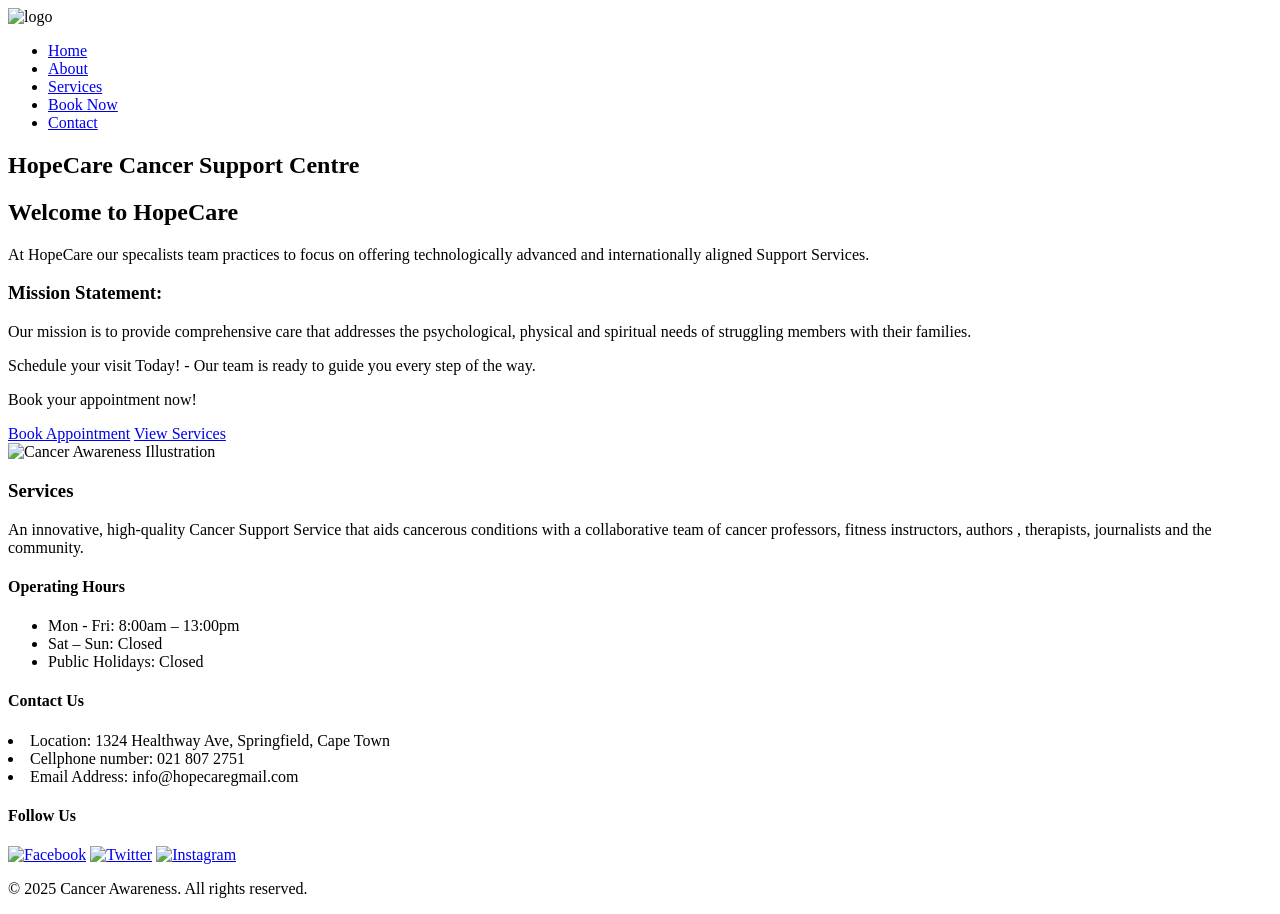
==== index.html @ 59524d58 "Update index.html" ====
<!-- NEW UPDATE* I have updated and made changes to my index page for part 2 to enhance the features and fuctionalities of the new CSS Style Sheet that has now been included. -->
<!DOCTYPE html>
<html lang = "en">
    <head>
<!-- NEW UPDATE* I changed the name of the titel from My Website to Cancer Medical Services-->
    <meta charset="UTF-8">
    <meta name="viewport" content="width=device-width, initial-scale=1.0">
    <meta name="referrer" content="strict-origin-when-cross-origin">
    <title>HopeCare Cancer Support & Awareness Centre</title> 
    <meta name = "description" content="HopeCare provides comprehensive psychological, physical, and spiritual support services for cancer patients and their families in Cape Town. Book your appointemnets today.">
    <meta name="keywords" content="Cancer support, Cancer Awareness, Oncology theory, Cnacer Treatment, Cape Town, HopeCare, Book Appointment">
    
<!-- NEW UPDATE* External CSS Style Sheet link added for PART 2-->
    <link rel="stylesheet" href="style.css">
    </head>
 <body>
<!-- NEW UPDATE* Navigation bar now consists of 5 Webpages which was previously 3 web pages. I have included two new pages which are the Service and Appointment page. -->
   <header class="navbar">
    <img class="logo-image" src="https://cdn-icons-png.flaticon.com/512/6559/6559752.png" alt="logo">
   <nav>
        <ul class="nav-links">
            <li><a href="index.html">Home</a></li>
            <li><a href="about.html">About</a></li>
            <li><a href="services.html">Services</a></li>
            <li><a href="appointment.html" class="nav-btn">Book Now</a></li>
            <li><a href="contact.html">Contact</a></li>
        </ul>
    </nav>
    </header>
<!-- NEW UPDATE* I have included selectors (Section / div / footer classes) into the index Content which was previously named the intro section. These selectors are linked to an external document for css styling.-->
<!-- Section class controls desktop Topography styling  and the layout structure of the faded-in animation of the content.-->
<!-- Div class controls the hero-contents Topography design and layout structure.-->
        <section class="hero fade-in">
         <div class=" hero-content">
            <h1> HopeCare Cancer Support Centre</h1>
             <h2>Welcome to HopeCare</h2>
             <p>At HopeCare our specalists team practices to focus on offering technologically advanced and internationally aligned Support Services.</p>
           <h3> Mission Statement:</h3>
              <p>Our mission is to provide comprehensive care that addresses the psychological, physical and spiritual needs of struggling members with their families.</p>
<!--NEW UPDATE* hero-subtitle controls the design of the subtitle.-->
            <p class="hero-subtitle "> Schedule your visit Today! - Our team is ready to guide you every step of the way.</p>
            <p>Book your appointment now!</p>
<!-- NEW UPDATE* Div class holds a button layout as well as the design of the two buttons when a user books an appointment or views services.-->
            <div class="buttons">
            <a href="appointment.html" class="btn primary">Book Appointment</a>
            <a href="#services" class="btn secondary">View Services</a>
            </div>
         </div>
<!-- NEW UPDATE* Div class controls the image.-->
         <div class="hero-image">
            <img src="https://cdn-icons-png.flaticon.com/512/11288/11288982.png" alt="Cancer Awareness Illustration">
         </div>
        </section>

<!-- NEW UPDATE* FOOTER  class has selectors for typography styling and the layout structure of the footer.-->
        <footer class="footer fade-in">
         <div class="footer-container">
         <div class="footer-section">
<!-- This is a small intro into the services page. -->
        <h3>Services</h3>
        <p>An innovative, high-quality Cancer Support Service that aids cancerous conditions with a collaborative team of cancer professors, fitness instructors, authors , therapists, journalists and the community. </p>
        </div>
        <div class="footer-section">
<!-- Displays the operating hours. -->
        <h4>Operating Hours</h4>
        <ul>
          <li>Mon - Fri: 8:00am – 13:00pm</li>
          <li>Sat – Sun: Closed</li>
          <li>Public Holidays: Closed</li>
        </ul>
      </div>
      <div class="footer-section">
<!-- Displays the location, cellphone number and email address. -->
        <h4>Contact Us</h4>
        <li> Location: 1324 Healthway Ave, Springfield, Cape Town</li>
        <li> Cellphone number: 021 807 2751</li>
        <li> Email Address: info@hopecaregmail.com</li>
      </div>
      <div class="footer-section">
<!-- Displays the social media links via visual icons. -->
        <h4>Follow Us</h4>
        <div class="social-icons">
          <a href="#"><img src="https://static.vecteezy.com/system/resources/previews/016/716/481/non_2x/facebook-icon-free-png.png" alt="Facebook"></a>
          <a href="#"><img src="https://static.vecteezy.com/system/resources/previews/018/930/745/original/twitter-logo-twitter-icon-transparent-free-free-png.png" alt="Twitter"></a>
          <a href="#"><img src="https://cdn-icons-png.flaticon.com/512/733/733558.png" alt="Instagram"></a>
        </div>
      </div>
    </div>
    <div class="footer-bottom">
      <p>© 2025 Cancer Awareness. All rights reserved.</p>
    </div>
  </footer>
  <script src = "script.js"></script>
 </body>
</html>
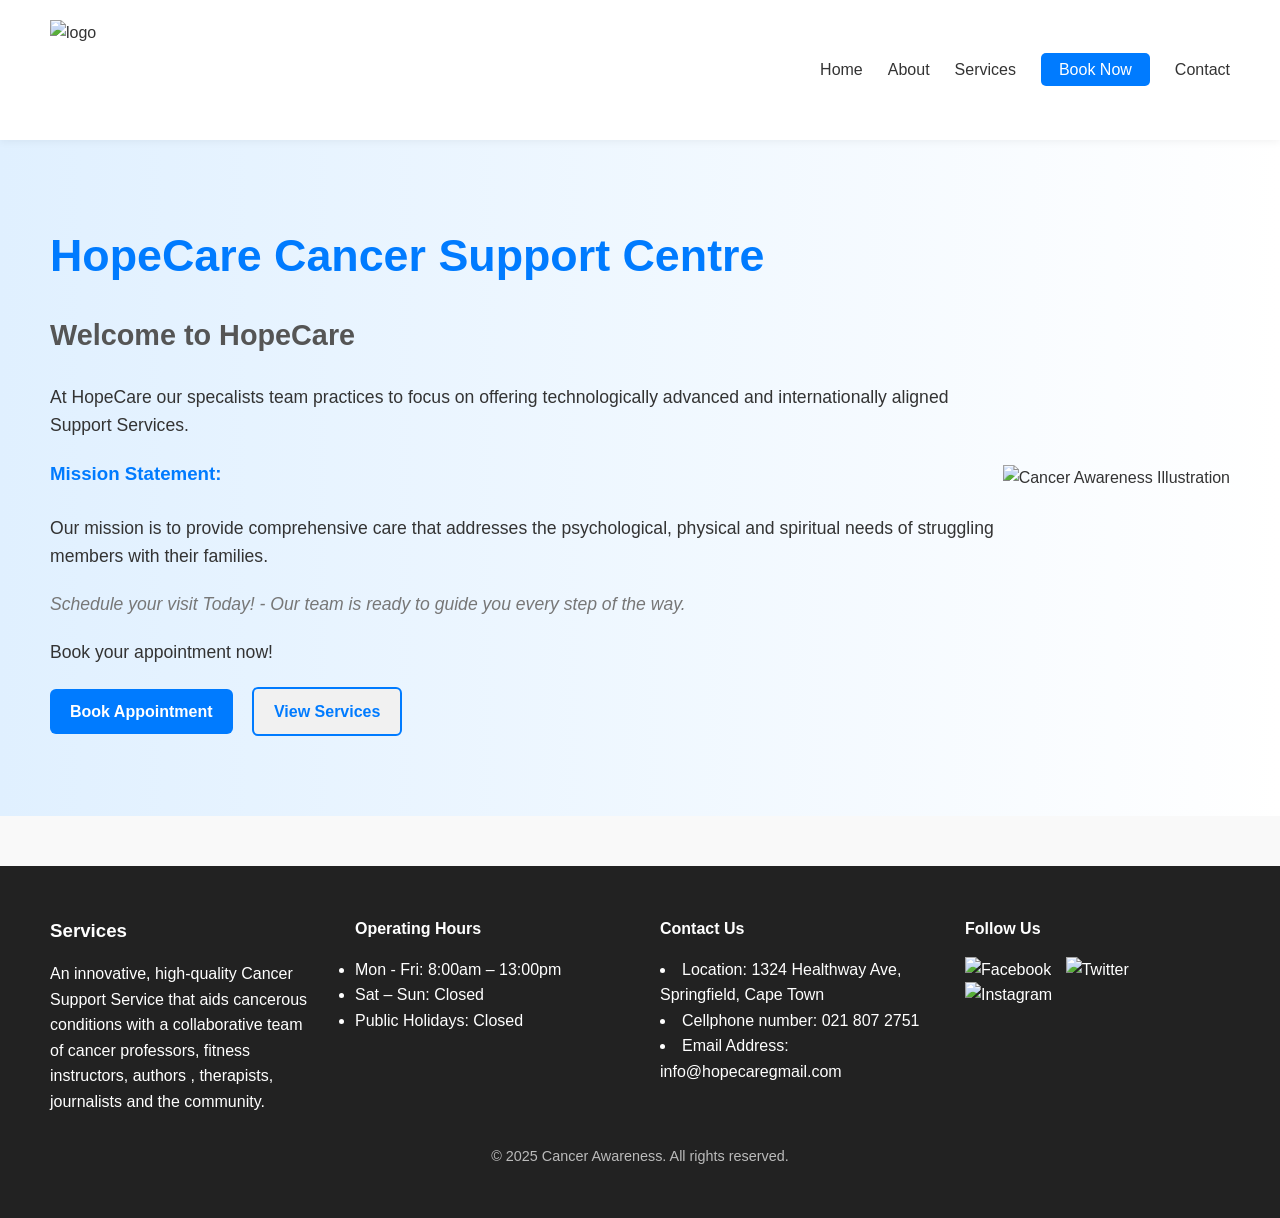
==== commit e29306d1: "Update index.html" ====
--- a/index.html
+++ b/index.html
@@ -1,8 +1,8 @@
-<!-- NEW UPDATE* I have updated and made changes to my index page for part 2 to enhance the features and fuctionalities of the new CSS Style Sheet that has now been included. -->
+<!-- NEW UPDATE* I have updated and made changes to my index page for part 3 to enhance the features and fuctionalities of the new Javascript Sheet that has now been included. -->
 <!DOCTYPE html>
 <html lang = "en">
     <head>
-<!-- NEW UPDATE* I changed the name of the titel from My Website to Cancer Medical Services-->
+<!-- NEW UPDATE* I changed the name of the titel from Cancer Medical Services to HopeCare Cancer Support & Awareness Centre -->
     <meta charset="UTF-8">
     <meta name="viewport" content="width=device-width, initial-scale=1.0">
     <meta name="referrer" content="strict-origin-when-cross-origin">
@@ -90,6 +90,7 @@
       <p>© 2025 Cancer Awareness. All rights reserved.</p>
     </div>
   </footer>
+<!-- Displays the new javascript page link. -->
   <script src = "script.js"></script>
  </body>
 </html>
--- a/style.css
+++ b/style.css
@@ -0,0 +1,624 @@
+/* New External CSS Style Sheet Link/ Document */
+* {
+  margin: 0;
+  padding: 0;
+  box-sizing: border-box;
+}
+/* Allows smooth scrolling for anchor links. */
+html {
+  scroll-behavior: smooth; 
+  font-family: 'Arial', sans-serif;
+}
+
+body {
+  line-height: 1.6;
+  color: #333;
+  background-color: #f9f9f9;
+}
+.container {
+    max-width: 1200px;
+    margin: 0 auto; /* Centers the container */
+    padding: 20px;
+}
+
+/* Styles the Naviagtion Bar.*/
+.navbar {
+  display: flex;
+  justify-content: space-between;
+  align-items: center;
+  padding: 20px 50px;
+  background-color: #ffffff;
+  box-shadow: 0 2px 8px rgba(0,0,0,0.05);
+  position: sticky;
+  top: 0;
+  z-index: 1000;
+}
+
+/* Controls the alignment of the Naviagtion links in the Naviagtion Bar.*/
+.nav-links {
+    list-style: none; 
+    display: flex; 
+    gap: 25px;
+    padding: 0; 
+    margin: 0;
+}
+
+/* Controls the logo rule in the Navigation Bar.*/
+.navbar .logo {
+    font-size: 1.9rem;
+    font-weight: bold;
+    color: #007BFF;
+}
+
+/* Controls the logo's image in the Navigation Bar. */
+.logo-image {
+    height: 100px;
+    width: auto;
+}
+
+/* Styles the Naviagtion links color etc.*/
+.nav-links a {
+  text-decoration: none;
+  color: #333;
+  font-weight: 500;
+  transition: color 0.3s;
+}
+
+/* Allows a blue color to hover or the Navigation links in the Naviagtion Bar.*/
+.nav-links a:hover {
+  color: #007BFF;
+}
+
+/* Styles a blue button that rests over the appointment page in the naviagtion links*/
+.nav-btn {
+  padding: 8px 18px;
+  border-radius: 5px;
+  background-color: #007BFF;
+  color: #fff !important;
+  font-weight: bold;
+}
+
+/* Allows a blue color to hover or the Navigation link in the Naviagtion Bar.*/
+.nav-btn:hover {
+  background-color: #0056b3;
+  transform: scale(1.05);
+  transition: all 0.3s ease-in-out;
+}
+
+/* HERO SECTION CLASS BACKGROUND DESIGN IN THE INDEX PAGE*/
+.hero {
+  display: flex;
+  align-items: center;
+  justify-content: space-between;
+  padding: 80px 50px;
+  background: linear-gradient(to right, #e0f0ff, #ffffff);
+  flex-wrap: wrap;
+}
+
+/* Styles the contents in the index page*/
+.hero-content {
+  flex: 1;
+  min-width: 300px;
+}
+
+/* Styles heading 1*/
+.hero h1 {
+  font-size: 2.8rem;
+  color: #007BFF;
+  margin-bottom: 20px;
+}
+
+.hero-content h2 {
+    font-size: 1.8rem;
+    color: #555;
+    margin-top: 0;
+}
+/* Styles subheading */
+.hero-subtitle {
+    font-style: italic;
+    color: #777;
+    margin-top: 20px;
+}
+.hero-content p {
+    font-size: 1.1rem;
+    margin-bottom: 20px;
+}
+/* Styles the buttons when booking an appointment and viewing of services.*/
+.buttons .btn {
+  text-decoration: none;
+  padding: 10px 20px;
+  border-radius: 6px;
+  margin-right: 15px;
+  display: inline-block;
+  font-weight: bold;
+  cursor: pointer;
+}
+
+/* Styles the buttons background color. */
+.btn.primary {
+  background-color: #007BFF;
+  color: #fff;
+}
+
+/* Allows a blue color to hover over the button.*/
+.btn.primary:hover {
+  background-color: #0056b3;
+  transform: translateY(-3px) scale(1.05);
+}
+
+/* Styles the second buttons background color. */
+.btn.secondary {
+  background-color: #f1f1f1;
+  color: #007BFF;
+  border: 2px solid #007BFF;
+}
+
+/* Allows a blue color to hover over the second button.*/
+.btn.secondary:hover {
+  background-color: #007BFF;
+  color: #fff;
+  transform: translateY(-3px) scale(1.05);
+}
+/* Controls the image size in the index page.*/
+.hero-image img {
+  width: 400px;
+  max-width: 100%;
+}
+.about-section {
+    padding: 40px 0;
+}
+
+.about-content {
+    display: flex;
+    flex-direction: column;
+    gap: 30px;
+}
+
+.about-text {
+    flex: 1;
+}
+
+.about-text h1, .about-text h2 {
+    color: #007bff; /* Blue for headings */
+    text-align: center;
+}
+
+.about-images-container {
+    display: flex;
+    justify-content: center;
+    gap: 20px;
+    margin-top: 20px;
+}
+
+.about-images-container img {
+    width: 100%;
+    max-width: 300px; /* Limits the size of each image */
+    height: auto;
+    border-radius: 8px; /* Slightly rounded corners */
+    box-shadow: 0 4px 8px rgba(0,0,0,0.1);
+}
+
+.merchandise-section {
+    background-color: #fff;
+    padding: 30px;
+    border-radius: 10px;
+    box-shadow: 0 2px 10px rgba(0,0,0,0.05);
+}
+
+.merchandise-section h2 {
+    text-align: center;
+    margin-bottom: 20px;
+    color: #007bff;
+}
+
+.merchandise-section ul {
+  list-style-type: none; /* Removes the bullet points */
+  padding: 0;
+  margin: 0;
+  display: flex;
+  flex-wrap: wrap; /* Allows items to wrap to the next line on smaller screens */
+  justify-content: center; /* Centers the list items */
+  gap: 20px; 
+}
+
+.merchandise-section li {
+  background-color: #f0f0f0;
+  padding: 8px 12px;
+  border-radius: 5px;
+  font-weight: bold;
+
+}
+
+.merchandise-section p {
+    text-align: center;
+    font-style: italic;
+    color: #555;
+}
+
+/* Lightbox container - starts hidden */
+.lightbox {
+    display: none; /* Hidden by default */
+    position: fixed; /* Stay in place */
+    z-index: 1000; /* Sit on top */
+    padding-top: 50px; /* Location of the box (from the top) */
+    left: 0;
+    top: 0;
+    width: 100%; /* Full width */
+    height: 100%; /* Full height */
+    overflow: auto; /* Enable scroll if needed */
+    background-color: rgba(0, 0, 0, 0.9); /* Black w/ opacity */
+}
+
+/* Lightbox content (image) */
+.lightbox-content {
+    margin: auto;
+    display: block;
+    width: 80%;
+    max-width: 700px;
+    max-height: 90vh; /* Max height of viewport */
+}
+
+/* The Close Button */
+.close-btn {
+    position: absolute;
+    top: 15px;
+    right: 35px;
+    color: #f1f1f1;
+    font-size: 40px;
+    font-weight: bold;
+    transition: 0.3s;
+    cursor: pointer;
+}
+
+.close-btn:hover,
+.close-btn:focus {
+    color: #bbb;
+    text-decoration: none;
+    cursor: pointer;
+}
+/* SECTIONS & FADE-IN CLASS FOR ALL PAGES*/
+/* Creates a smooth faded in layout of the content in the website.*/
+.fade-in {
+  opacity: 0;
+  transform: translateY(20px);
+  animation: fadeInUp 1s forwards;
+}
+
+/* Holds keyframes.*/
+@keyframes fadeInUp {
+  to {
+    opacity: 1;
+    transform: translateY(0);
+  }
+}
+
+/* Content spacing*/
+section {
+  padding: 60px 50px;
+}
+
+/* Content color theme.*/
+section h1, section h2, section h3 {
+    color: #007BFF;
+    margin-bottom: 25px;
+}
+
+/* SERVICES PAGE*/
+.services-cards,
+.home-services-cards {
+  display: grid; /* Use Grid instead of Flex */
+  /* Define 4 equal columns (1fr means 1 fraction of the available space) */
+  grid-template-columns: repeat(4, 1fr); 
+  gap: 30px; 
+  /* justify-content is not needed on the container in this context */
+}
+
+.service-card {
+  background: #fff;
+  border-radius: 10px;
+  padding: 25px;
+  text-align: center;
+  
+  /* REMOVE: width, flex-basis, flex-grow, flex-shrink */
+  
+  transition: transform 0.3s, box-shadow 0.3s;
+}
+/* Controls the alignment of the service cards images.*/
+.service-card img {
+  width: 80px;
+  margin-bottom: 15px;
+}
+/* Syles the service cards heading style 3.*/
+.service-card h3 {
+  margin-bottom: 12px;
+  color: #007BFF;
+}
+/* Styles the service cards paragraph content.*/
+.service-card p {
+  font-size: 0.95rem;
+  color: #555;
+}
+/* Styles the hovering of the service cards.*/
+.service-card:hover {
+  transform: translateY(-12px) scale(1.05);
+  box-shadow: 0 8px 20px rgba(0,0,0,0.15);
+  background: #f0f8ff;
+}
+
+/*ABOUT PAGE*/
+.about-images {
+  display: flex;
+  gap: 30px;
+  justify-content: center;
+  margin-top: 30px;
+}
+
+/* Controls the alignment of the images.*/
+.about-images img {
+  width: 200px;
+  border-radius: 10px;
+}
+
+/*FORMS  CLASS*/
+.appointment-form {
+  max-width: 600px;
+  margin: 30px auto 0 auto;
+  display: flex;
+  flex-direction: column;
+  gap: 15px;
+}
+
+.appointment-form.input-error{
+  border: 2px solid darkred;
+  box-shadow: 0 0 5px rgba(255,87,51,0.5) ;
+}
+
+/* Styles font weight of the labels on the forms.*/
+.appointment-form label {
+  font-weight: 600;
+}
+
+/* Styles the alignment of the labels on the forms.*/
+.appointment-form input,
+.appointment-form select,
+.appointment-form textarea {
+  padding: 10px;
+  border-radius: 6px;
+  border: 1px solid #ccc;
+  font-size: 1rem;
+}
+
+/* Styles the forms button layout.*/
+.appointment-form button {
+  padding: 12px;
+  border-radius: 6px;
+  border: none;
+  font-weight: bold;
+  cursor: pointer;
+}
+
+/* Styles the forms button color design.*/
+.appointment-form button.btn.primary {
+  background-color: #007BFF;
+  color: #fff;
+}
+
+/* Styles the forms button layout when the hovering takes place.*/
+.appointment-form button.btn.primary:hover {
+  background-color: #0056b3;
+  transform: translateY(-3px) scale(1.05);
+}
+
+.error-message{
+  color: darkred;
+  font-size: 0.9em;
+  margin-top:  -10px;
+  margin-bottom: 10px;
+  font-weight: 500;
+
+}
+
+.response-message{
+max-width: 600px;
+margin: 30px auto;
+padding: 20px;
+border-radius: 8px;
+background-color: lightgreen;
+border: green;
+color: grey;
+text-align: center;
+}
+
+.response-message h2{
+  color: lightcyan;
+  margin-top: 0;
+}
+
+.response-message p strong{
+color: #333;
+}
+
+
+/*FOOTER CLASS BACKGROUND.*/
+.footer {
+  background-color: #222;
+  color: #fff;
+  padding: 50px;
+  margin-top: 50px;
+}
+/* --- CSS for Gallery Lightbox (Used in about.html) --- */
+
+/* The Modal (Lightbox) Background */
+.lightbox {
+    display: none; /* Hidden by default - controlled by JS */
+    position: fixed; /* Stay in place */
+    z-index: 2000; /* Sit on top of everything */
+    padding-top: 50px; 
+    left: 0;
+    top: 0;
+    width: 100%; 
+    height: 100%; 
+    overflow: auto; /* Enable scroll if needed */
+    background-color: rgba(0, 0, 0, 0.9); /* Black background with opacity */
+}
+
+/* Modal Content (Image) */
+.lightbox-content {
+    margin: auto;
+    display: block;
+    width: 90%;
+    max-width: 900px;
+    max-height: 90vh; /* Max height of viewport */
+    border-radius: 5px;
+}
+
+/* The Close Button */
+.close-btn {
+    position: absolute;
+    top: 15px;
+    right: 35px;
+    color: #f1f1f1;
+    font-size: 40px;
+    font-weight: bold;
+    transition: 0.3s;
+    cursor: pointer;
+}
+
+.close-btn:hover,
+.close-btn:focus {
+    color: #007BFF;
+    text-decoration: none;
+}
+
+/* Ensure gallery images look clickable */
+.about-images-container img {
+    cursor: pointer; /* Add pointer to show interactivity */
+    transition: transform 0.2s;
+}
+
+.about-images-container img:hover {
+    transform: scale(1.05);
+}
+/* --- CSS for Dynamic Content and Search (Used in services.html) --- */
+
+.filter-controls {
+    max-width: 800px;
+    margin: 0 auto 30px auto;
+    display: flex;
+    gap: 20px;
+    padding: 15px;
+    background-color: #fff;
+    border-radius: 8px;
+    box-shadow: 0 2px 5px rgba(0,0,0,0.05);
+}
+
+.filter-controls input[type="text"],
+.filter-controls select {
+    flex: 1;
+    padding: 10px;
+    border: 1px solid #ccc;
+    border-radius: 5px;
+    font-size: 1rem;
+}
+
+/* Style for when the search returns nothing */
+.services-cards .no-results {
+    grid-column: 1 / -1; /* Make the message span all columns */
+    text-align: center;
+    font-size: 1.2rem;
+    color: #777;
+    padding: 40px;
+}
+
+/* --- CSS for Interactive Map (Used in contact.html) --- */
+
+.map-container {
+    max-width: 1000px;
+    margin: 50px auto;
+    padding: 20px;
+    border-radius: 10px;
+    background-color: #fff;
+    box-shadow: 0 4px 12px rgba(0,0,0,0.1);
+    text-align: center;
+}
+
+#interactiveMap {
+    border-radius: 8px;
+    border: 1px solid #ddd;
+    /* Height and width are set inline in the HTML, but this ensures border/radius */
+}
+
+
+/*Footer color design.*/
+.footer a {
+  color: #fff;
+  text-decoration: none;
+}
+
+/*Footer color design when hovering action takes place.*/
+.footer a:hover {
+  color: #007BFF;
+}
+
+/*Footer container alignment.*/
+.footer-container {
+  display: flex;
+  flex-wrap: wrap;
+  gap: 40px;
+  justify-content: space-between;
+}
+
+/*Footer alignment width.*/
+.footer-section {
+  flex: 1;
+  min-width: 200px;
+}
+
+/*Footer color design for heading 3 and 4.*/
+.footer h3, .footer h4 {
+  margin-bottom: 15px;
+  color: #fff;
+}
+
+/*Footer color design for the bottom.*/
+.footer-bottom {
+  text-align: center;
+  margin-top: 30px;
+  font-size: 0.9rem;
+  color: #bbb;
+}
+
+/*Footer image controls for social icons.*/
+.social-icons a img {
+  width: 30px;
+  margin-right: 10px;
+}
+
+/* RESPONSIVE DESIGN*/
+@media (max-width: 900px) {
+  .hero {
+    flex-direction: column-reverse;
+    text-align: center;
+  }
+
+/* RESPONSIVE DESIGN*/
+  .hero-content {
+    margin-top: 30px;
+  }
+
+  .services-cards,
+  .home-services-cards {
+    flex-direction: column;
+    align-items: center;
+  }
+
+  .navbar {
+    flex-direction: column;
+    gap: 15px;
+  }
+
+  .nav-links {
+    flex-direction: column;
+    gap: 10px;
+  }
+}
